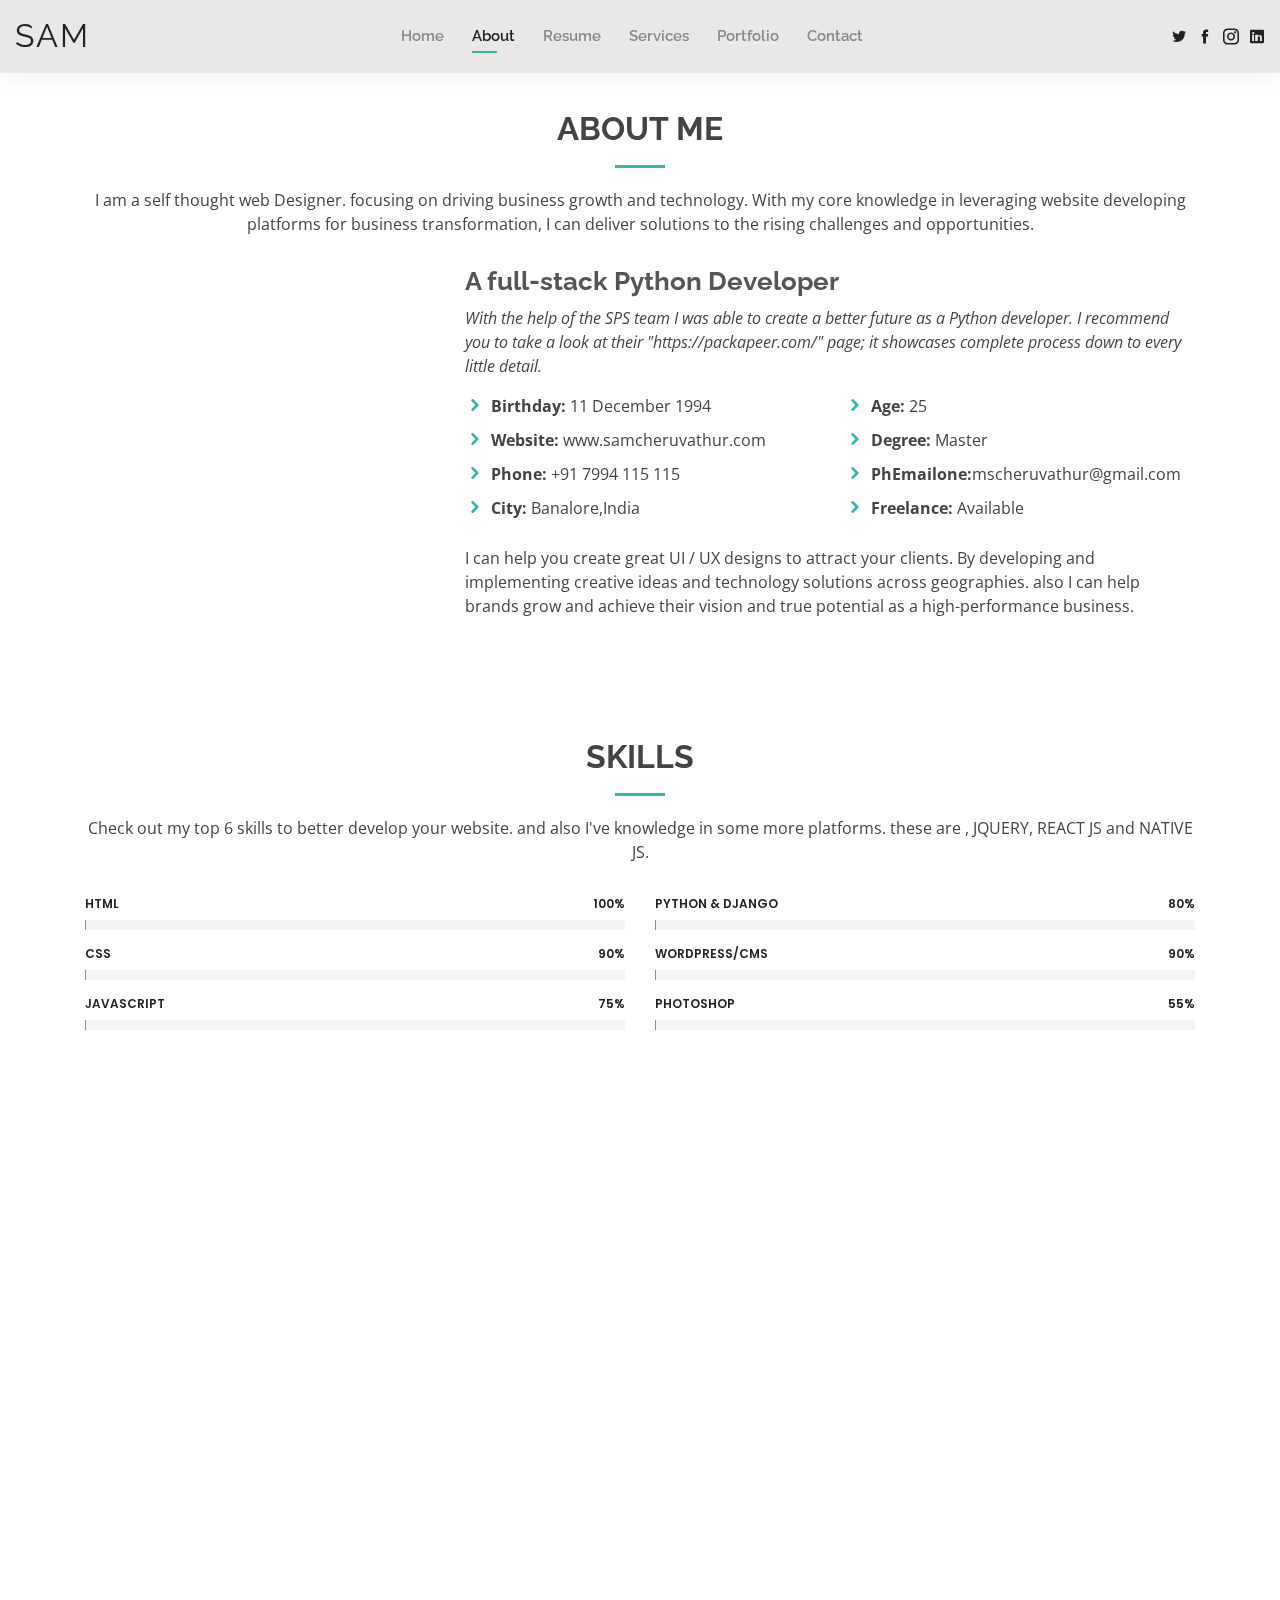
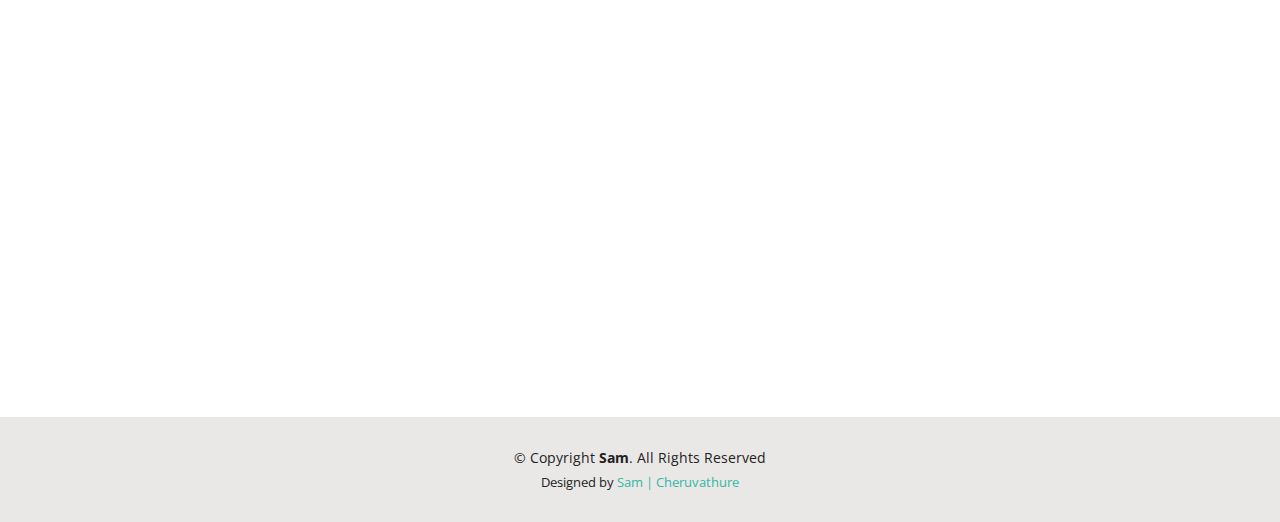
==== about.html @ 328cb69d "bootsrap file" ====
<!DOCTYPE html>
<html lang="en">

<head>
  <meta charset="utf-8">
  <meta content="width=device-width, initial-scale=1.0" name="viewport">

  <title>Sam | Cheruvathur</title>
  <meta content="" name="description">
  <meta content="" name="keywords">

  <!-- Favicons -->
  <link href="#" rel="#">
  <link href="#" rel="#">

  <!-- Google Fonts -->
  <link href="https://fonts.googleapis.com/css?family=Open+Sans:300,300i,400,400i,600,600i,700,700i|Raleway:300,300i,400,400i,500,500i,600,600i,700,700i|Poppins:300,300i,400,400i,500,500i,600,600i,700,700i" rel="stylesheet">

  <!-- Vendor CSS Files -->
  <link href="assets/vendor/bootstrap/css/bootstrap.min.css" rel="stylesheet">
  <link href="assets/vendor/icofont/icofont.min.css" rel="stylesheet">
  <link href="assets/vendor/owl.carousel/assets/owl.carousel.min.css" rel="stylesheet">
  <link href="assets/vendor/boxicons/css/boxicons.min.css" rel="stylesheet">
  <link href="assets/vendor/venobox/venobox.css" rel="stylesheet">
  <link href="assets/vendor/aos/aos.css" rel="stylesheet">

  <!-- Template Main CSS File -->
  <link href="assets/css/style.css" rel="stylesheet">

  <!-- =======================================================
  * Template Name: Kelly - v2.1.1
  * Template URL: https://bootstrapmade.com/kelly-free-bootstrap-cv-resume-html-template/
  * Author: BootstrapMade.com
  * License: https://bootstrapmade.com/license/
  ======================================================== -->
</head>

<body>

  <!-- ======= Header ======= -->
  <header id="header" class="fixed-top">
    <div class="container-fluid d-flex justify-content-between align-items-center">

      <h1 class="logo"><a href="index.html">Sam</a></h1>
      <!-- Uncomment below if you prefer to use an image logo -->
      <!-- <a href="index.html" class="logo"><img src="assets/img/logo.png" alt="" class="img-fluid"></a>-->

      <nav class="nav-menu d-none d-lg-block">
        <ul>
          <li><a href="index.html">Home</a></li>
          <li class="active"><a href="about.html">About</a></li>
          <li><a href="resume.html">Resume</a></li>
          <li><a href="services.html">Services</a></li>
          <li><a href="portfolio.html">Portfolio</a></li>
          <li><a href="contact.html">Contact</a></li>
        </ul>
      </nav><!-- .nav-menu -->

      <div class="header-social-links">
        <a href="https://twitter.com/SamTirur" target="blank" class="twitter"><i class="icofont-twitter"></i></a>
        <a href="https://www.facebook.com/no.ame.9066/" target="blank" class="facebook"><i class="icofont-facebook"></i></a>
        <a href="https://www.instagram.com/sam_cheruvathur/" target="blank" class="instagram"><i class="icofont-instagram"></i></a>
        <a href="https://www.linkedin.com/in/muhammed-shamsad-b9703b196/" target="blank" class="linkedin"><i class="icofont-linkedin"></i></i></a>
      </div>

    </div>

  </header><!-- End Header -->

  <main id="main">

    <!-- ======= About Section ======= -->
    <section id="about" class="about">
      <div class="container" data-aos="fade-up">

        <div class="section-title">
          <h2>About Me</h2>
          <p>I am a self thought web Designer. focusing on driving business growth and technology.   With my core knowledge in leveraging website developing platforms for business transformation, I can deliver solutions to the rising challenges and opportunities.</p>
        </div>

        <div class="row">
          <div class="col-lg-4">
            <img src="assets/img/sam.jpg" class="img-fluid" alt="">
          </div>
          <div class="col-lg-8 pt-4 pt-lg-0 content">
            <h3>A full-stack Python Developer</h3>
            <p class="font-italic">
            With the help of the SPS team I was able to create a better future as a Python developer. I recommend you to take a look at their "https://packapeer.com/" page; it showcases complete process down to every little detail.
            </p>
            <div class="row">
              <div class="col-lg-6">
                <ul>
                  <li><i class="icofont-rounded-right"></i> <strong>Birthday:</strong> 11 December 1994</li>
                  <li><i class="icofont-rounded-right"></i> <strong>Website:</strong> www.samcheruvathur.com</li>
                  <li><i class="icofont-rounded-right"></i> <strong>Phone:</strong> +91 7994 115 115</li>
                  <li><i class="icofont-rounded-right"></i> <strong>City:</strong> Banalore,India</li>
                </ul>
              </div>
              <div class="col-lg-6">
                <ul>
                  <li><i class="icofont-rounded-right"></i> <strong>Age:</strong> 25</li>
                  <li><i class="icofont-rounded-right"></i> <strong>Degree:</strong> Master</li>
                  <li><i class="icofont-rounded-right"></i> <strong>PhEmailone:</strong>mscheruvathur@gmail.com</li>
                  <li><i class="icofont-rounded-right"></i> <strong>Freelance:</strong> Available</li>
                </ul>
              </div>
            </div>
            <p>
            I can help you create great UI / UX designs to attract your clients. By developing and implementing creative ideas and technology solutions across geographies. also I can help brands grow and achieve their vision and true potential as a high-performance business.
            </p>
          </div>
        </div>

      </div>
    </section><!-- End About Section -->

    <!-- ======= Skills Section ======= -->
    <section id="skills" class="skills">
      <div class="container" data-aos="fade-up">

        <div class="section-title">
          <h2>Skills</h2>
          <p>Check out my top 6 skills to better develop your website. and also I've knowledge in some more platforms.  these are , JQUERY, REACT JS and NATIVE JS.</p>
        </div>

        <div class="row skills-content">

          <div class="col-lg-6">

            <div class="progress">
              <span class="skill">HTML <i class="val">100%</i></span>
              <div class="progress-bar-wrap">
                <div class="progress-bar" role="progressbar" aria-valuenow="100" aria-valuemin="0" aria-valuemax="100"></div>
              </div>
            </div>

            <div class="progress">
              <span class="skill">CSS <i class="val">90%</i></span>
              <div class="progress-bar-wrap">
                <div class="progress-bar" role="progressbar" aria-valuenow="90" aria-valuemin="0" aria-valuemax="100"></div>
              </div>
            </div>

            <div class="progress">
              <span class="skill">JavaScript <i class="val">75%</i></span>
              <div class="progress-bar-wrap">
                <div class="progress-bar" role="progressbar" aria-valuenow="75" aria-valuemin="0" aria-valuemax="100"></div>
              </div>
            </div>

          </div>

          <div class="col-lg-6">

            <div class="progress">
              <span class="skill">PYTHON &amp; Django <i class="val">80%</i></span>
              <div class="progress-bar-wrap">
                <div class="progress-bar" role="progressbar" aria-valuenow="80" aria-valuemin="0" aria-valuemax="100"></div>
              </div>
            </div>

            <div class="progress">
              <span class="skill">WordPress/CMS <i class="val">90%</i></span>
              <div class="progress-bar-wrap">
                <div class="progress-bar" role="progressbar" aria-valuenow="90" aria-valuemin="0" aria-valuemax="100"></div>
              </div>
            </div>

            <div class="progress">
              <span class="skill">Photoshop <i class="val">55%</i></span>
              <div class="progress-bar-wrap">
                <div class="progress-bar" role="progressbar" aria-valuenow="55" aria-valuemin="0" aria-valuemax="100"></div>
              </div>
            </div>

          </div>

        </div>

      </div>
    </section><!-- End Skills Section -->

    <!-- ======= Facts Section ======= -->
    <section id="facts" class="facts">
      <div class="container" data-aos="fade-up">

        <div class="section-title">
          <h2>Facts</h2>
          <p>I would like to showcase bout my success journey and details of my happiest customers</p>
        </div>

        <div class="row counters">

          <div class="col-lg-3 col-6 text-center">
            <span data-toggle="counter-up">5</span>
            <p>Clients</p>
          </div>

          <div class="col-lg-3 col-6 text-center">
            <span data-toggle="counter-up">2</span>
            <p>Projects</p>
          </div>

          <div class="col-lg-3 col-6 text-center">
            <span data-toggle="counter-up">4</span>
            <p>Pending Works</p>
          </div>

          <div class="col-lg-3 col-6 text-center">
            <span data-toggle="counter-up">112</span>
            <p>Hours Of Support</p>
          </div>

        </div>

      </div>
    </section><!-- End Facts Section -->

    <!-- ======= Testimonials Section ======= -->
    <section id="testimonials" class="testimonials">
      <div class="container" data-aos="fade-up">

        <div class="section-title">
          <h2>Testimonials</h2>
          <p>I would like to share some of best testimonials ​from my customers. </p>
        </div>

        <div class="owl-carousel testimonials-carousel">

          <div class="testimonial-item">
            <img src="assets/img/testimonials/4.jpg" class="testimonial-img" alt="">
            <h3>Dr. Ebin Mustafa</h3>
            <h4>cardiologist, Dr.Br. Ambedkar Medical Collage, Bengalore</h4>
            <p>
              <i class="bx bxs-quote-alt-left quote-icon-left"></i>
              I want to share a quick note. I feel one thing from him, he keeping on time to deliver, and also keeping affordable price. guys I highly recommend yo to follow sam to make a better ideas to business growth.
              <i class="bx bxs-quote-alt-right quote-icon-right"></i>
            </p>
          </div>

          <div class="testimonial-item">
            <img src="assets/img/testimonials/3.jpg" class="testimonial-img" alt="">
            <h3>Musabbah Kuriyodath</h3>
            <h4>B-tech,Student,Pondichery Univercity</h4>
            <p>
              <i class="bx bxs-quote-alt-left quote-icon-left"></i>
              It was a good experience I got from Sam, thank you for your good ideas for improving my collage project summary.
              <i class="bx bxs-quote-alt-right quote-icon-right"></i>
            </p>
          </div>

          <div class="testimonial-item">
            <img src="assets/img/testimonials/1.jpg" class="testimonial-img" alt="">
            <h3>Dr.Azeem Anees</h3>
            <h4>MMC And Research, Mysure</h4>
            <p>
              <i class="bx bxs-quote-alt-left quote-icon-left"></i>
              Excellent quality, great design, creative ideas, I am happy to inform you that if you experience this it will improve your business ideas.
              <i class="bx bxs-quote-alt-right quote-icon-right"></i>
            </p>
          </div>
          <div class="testimonial-item">
            <img src="assets/img/testimonials/2.jpg" class="testimonial-img" alt="">
            <h3>Rejoy Pappan</h3>
            <h4>Founder of GSM, Banglore</h4>
            <p>
              <i class="bx bxs-quote-alt-left quote-icon-left"></i>
              I was totally worried about my business. Before visiting Sam, he shared with me a collection of ideas on how to improve the business. Now everything is going well.
              <i class="bx bxs-quote-alt-right quote-icon-right"></i>
            </p>
          </div>

        </div>

      </div>
    </section><!-- End Testimonials Section -->

  </main><!-- End #main -->

  <!-- ======= Footer ======= -->
  <footer id="footer">
    <div class="container">
      <div class="copyright">
        &copy; Copyright <strong><span>Sam</span></strong>. All Rights Reserved
      </div>
      <div class="credits">
        <!-- All the links in the footer should remain intact. -->
        <!-- You can delete the links only if you purchased the pro version. -->
        <!-- Licensing information: https://bootstrapmade.com/license/ -->
        <!-- Purchase the pro version with working PHP/AJAX contact form: https://bootstrapmade.com/kelly-free-bootstrap-cv-resume-html-template/ -->
        Designed by <a href="#">Sam | Cheruvathure</a>
      </div>
    </div>
  </footer><!-- End  Footer -->

  <div id="preloader"></div>
  <a href="#" class="back-to-top"><i class="bx bx-up-arrow-alt"></i></a>

  <!-- Vendor JS Files -->
  <script src="assets/vendor/jquery/jquery.min.js"></script>
  <script src="assets/vendor/bootstrap/js/bootstrap.bundle.min.js"></script>
  <script src="assets/vendor/jquery.easing/jquery.easing.min.js"></script>
  <script src="assets/vendor/php-email-form/validate.js"></script>
  <script src="assets/vendor/waypoints/jquery.waypoints.min.js"></script>
  <script src="assets/vendor/counterup/counterup.min.js"></script>
  <script src="assets/vendor/owl.carousel/owl.carousel.min.js"></script>
  <script src="assets/vendor/isotope-layout/isotope.pkgd.min.js"></script>
  <script src="assets/vendor/venobox/venobox.min.js"></script>
  <script src="assets/vendor/aos/aos.js"></script>

  <!-- Template Main JS File -->
  <script src="assets/js/main.js"></script>

</body>

</html>
---- assets/vendor/venobox/venobox.css ----
/* ------ venobox.css --------*/
.vbox-overlay *, .vbox-overlay *:before, .vbox-overlay *:after{
    -webkit-backface-visibility: hidden;
    -webkit-box-sizing:border-box;
    -moz-box-sizing:border-box;
    box-sizing:border-box;
}
.vbox-overlay * { 
    -webkit-backface-visibility: visible;
    backface-visibility: visible;
}
.vbox-overlay{
    display: -webkit-flex;
    display: flex;
    -webkit-flex-direction: column;
    flex-direction: column;
    -webkit-justify-content: center;
    justify-content: center;
    -webkit-align-items: center;
    align-items: center;
    position: fixed;
    left: 0;
    top: 0;
    bottom: 0;
    right: 0;
    z-index: 999999;
}

/* ----- navigation ----- */
.vbox-title{
    width: 100%;
    height: 40px;
    float: left;
    text-align: center;
    line-height: 28px;
    font-size: 12px;
    padding: 6px 50px;
    overflow: hidden;
    position: fixed;
    display: none;
    left: 0;
    z-index: 89;
}
.vbox-close{
    cursor: pointer;
    position: fixed;
    top: -1px;
    right: 0;
    width: 50px;
    height: 40px;
    padding: 6px;
    display: block;
    background-position:10px center;
    overflow: hidden;
    font-size: 24px;
    line-height: 1;
    text-align: center;
    z-index: 99;
}
.vbox-left{
    cursor: pointer;
    position: fixed;
    left: 0;
    height: 40px;
    overflow: hidden;
    line-height: 28px;
    font-size: 12px;
    z-index: 99;
    display: flex;
    align-items:center;
}
.vbox-num{
    display: inline-block;
    margin: 6px 0 6px 15px;
}
/* ----- Social share ----- */
.vbox-share{
    line-height: 28px;
    font-size: 12px;
    overflow: hidden;
    position: fixed;
    left: 0;
    z-index: 98;
    display: flex;
    align-items:center;
    justify-content: center;
    width: 100%;
    text-align: center;
}
.vbox-share svg{
    max-height: 28px;
    width: 28px;
    z-index: 10;
    margin-left: 12px;
    margin-top: 6px;
    margin-bottom: 6px;
    vertical-align: middle;
}


/* ----- navigation ARROWS ----- */
.vbox-next, .vbox-prev{
    position: fixed;
    top: 50%;
    margin-top: -15px;
    overflow: hidden;
    cursor: pointer;
    display: block;
    width: 45px;
    height: 45px;
    z-index: 99;
}
.vbox-next span, .vbox-prev span{
    position: relative;
    width: 20px;
    height: 20px;
    border: 2px solid transparent;
    border-top-color: #B6B6B6;
    border-right-color: #B6B6B6;
    text-indent: -100px;
    position: absolute;
    top: 8px;
    display: block;
}
.vbox-prev{
    left: 15px;
}
.vbox-next{
    right: 15px;
}
.vbox-prev span{
    left: 10px;
    -ms-transform: rotate(-135deg);
    -webkit-transform: rotate(-135deg);
    transform: rotate(-135deg);
}
.vbox-next span{
    -ms-transform: rotate(45deg);
    -webkit-transform: rotate(45deg);
    transform: rotate(45deg);
    right: 10px;
}
/* ------- inline window ------ */
.vbox-inline{
    width: 420px;
    height: 315px;
    height: 70vh;
    padding: 10px;
    background: #fff;
    margin: 0 auto;
    overflow: auto;
    text-align: left;
}
/* ------- Video & iFrames window ------ */
.venoframe{
    max-width: 100%;
    width: 100%;
    border: none;
    width: 100%;
    height: 260px;
    height: 70vh;
}
.venoframe.vbvid{
    height: 260px;
}
@media (min-width: 768px) {
    .venoframe, .vbox-inline{
        width: 90%;
        height: 360px;
        height: 70vh;
    }
    .venoframe.vbvid{
        width: 640px;
        height: 360px;
    }
}
@media (min-width: 992px) {
    .venoframe, .vbox-inline{
        max-width: 1200px;
        width: 80%;
        height: 540px;
        height: 70vh;
    }
    .venoframe.vbvid{
        width: 960px;
        height: 540px;
    }
}
/* 
Please do NOT edit this part! 
or at least read this note: http://i.imgur.com/7C0ws9e.gif
*/
.vbox-open{
    overflow: hidden;
}
.vbox-container{
    position: absolute;
    left: 0;
    right: 0;
    top: 0;
    bottom: 0;
    overflow-x: hidden;
    overflow-y: scroll;
    overflow-scrolling: touch;
    -webkit-overflow-scrolling: touch;
    z-index: 20;
    max-height: 100%;

}

.vbox-content{
    text-align: center;
    float: left;
    width: 100%;
    position: relative;
    overflow: hidden;
    padding: 20px 4%;
}
.vbox-container img{
    max-width: 100%;
    height: auto;
}
.vbox-figlio{
    box-shadow: 0 0 12px rgba(0,0,0,0.19), 0 6px 6px rgba(0,0,0,0.23);
    max-width: 100%;
    text-align: initial;
}
img.vbox-figlio{
    -webkit-user-select: none;
-khtml-user-select: none;
-moz-user-select: none;
-o-user-select: none;
user-select: none;
}
.vbox-content.swipe-left{
    margin-left: -200px !important;
}
.vbox-content.swipe-right{
    margin-left: 200px !important;
}
.vbox-animated{
    webkit-transition: margin 300ms ease-out;
    transition: margin 300ms ease-out;
}

/* ---------- preloader ----------
 * SPINKIT 
 * http://tobiasahlin.com/spinkit/
-------------------------------- */
.sk-double-bounce,.sk-rotating-plane{width:40px;height:40px;margin:40px auto}.sk-rotating-plane{background-color:#333;-webkit-animation:sk-rotatePlane 1.2s infinite ease-in-out;animation:sk-rotatePlane 1.2s infinite ease-in-out}@-webkit-keyframes sk-rotatePlane{0%{-webkit-transform:perspective(120px) rotateX(0) rotateY(0);transform:perspective(120px) rotateX(0) rotateY(0)}50%{-webkit-transform:perspective(120px) rotateX(-180.1deg) rotateY(0);transform:perspective(120px) rotateX(-180.1deg) rotateY(0)}100%{-webkit-transform:perspective(120px) rotateX(-180deg) rotateY(-179.9deg);transform:perspective(120px) rotateX(-180deg) rotateY(-179.9deg)}}@keyframes sk-rotatePlane{0%{-webkit-transform:perspective(120px) rotateX(0) rotateY(0);transform:perspective(120px) rotateX(0) rotateY(0)}50%{-webkit-transform:perspective(120px) rotateX(-180.1deg) rotateY(0);transform:perspective(120px) rotateX(-180.1deg) rotateY(0)}100%{-webkit-transform:perspective(120px) rotateX(-180deg) rotateY(-179.9deg);transform:perspective(120px) rotateX(-180deg) rotateY(-179.9deg)}}.sk-double-bounce{position:relative}.sk-double-bounce .sk-child{width:100%;height:100%;border-radius:50%;background-color:#333;opacity:.6;position:absolute;top:0;left:0;-webkit-animation:sk-doubleBounce 2s infinite ease-in-out;animation:sk-doubleBounce 2s infinite ease-in-out}.sk-chasing-dots .sk-child,.sk-spinner-pulse,.sk-three-bounce .sk-child{background-color:#333;border-radius:100%}.sk-double-bounce .sk-double-bounce2{-webkit-animation-delay:-1s;animation-delay:-1s}@-webkit-keyframes sk-doubleBounce{0%,100%{-webkit-transform:scale(0);transform:scale(0)}50%{-webkit-transform:scale(1);transform:scale(1)}}@keyframes sk-doubleBounce{0%,100%{-webkit-transform:scale(0);transform:scale(0)}50%{-webkit-transform:scale(1);transform:scale(1)}}.sk-wave{margin:40px auto;width:50px;height:40px;text-align:center;font-size:10px}.sk-wave .sk-rect{background-color:#333;height:100%;width:6px;display:inline-block;-webkit-animation:sk-waveStretchDelay 1.2s infinite ease-in-out;animation:sk-waveStretchDelay 1.2s infinite ease-in-out}.sk-wave .sk-rect1{-webkit-animation-delay:-1.2s;animation-delay:-1.2s}.sk-wave .sk-rect2{-webkit-animation-delay:-1.1s;animation-delay:-1.1s}.sk-wave .sk-rect3{-webkit-animation-delay:-1s;animation-delay:-1s}.sk-wave .sk-rect4{-webkit-animation-delay:-.9s;animation-delay:-.9s}.sk-wave .sk-rect5{-webkit-animation-delay:-.8s;animation-delay:-.8s}@-webkit-keyframes sk-waveStretchDelay{0%,100%,40%{-webkit-transform:scaleY(.4);transform:scaleY(.4)}20%{-webkit-transform:scaleY(1);transform:scaleY(1)}}@keyframes sk-waveStretchDelay{0%,100%,40%{-webkit-transform:scaleY(.4);transform:scaleY(.4)}20%{-webkit-transform:scaleY(1);transform:scaleY(1)}}.sk-wandering-cubes{margin:40px auto;width:40px;height:40px;position:relative}.sk-wandering-cubes .sk-cube{background-color:#333;width:10px;height:10px;position:absolute;top:0;left:0;-webkit-animation:sk-wanderingCube 1.8s ease-in-out -1.8s infinite both;animation:sk-wanderingCube 1.8s ease-in-out -1.8s infinite both}.sk-chasing-dots,.sk-spinner-pulse{width:40px;height:40px;margin:40px auto}.sk-wandering-cubes .sk-cube2{-webkit-animation-delay:-.9s;animation-delay:-.9s}@-webkit-keyframes sk-wanderingCube{0%{-webkit-transform:rotate(0);transform:rotate(0)}25%{-webkit-transform:translateX(30px) rotate(-90deg) scale(.5);transform:translateX(30px) rotate(-90deg) scale(.5)}50%{-webkit-transform:translateX(30px) translateY(30px) rotate(-179deg);transform:translateX(30px) translateY(30px) rotate(-179deg)}50.1%{-webkit-transform:translateX(30px) translateY(30px) rotate(-180deg);transform:translateX(30px) translateY(30px) rotate(-180deg)}75%{-webkit-transform:translateX(0) translateY(30px) rotate(-270deg) scale(.5);transform:translateX(0) translateY(30px) rotate(-270deg) scale(.5)}100%{-webkit-transform:rotate(-360deg);transform:rotate(-360deg)}}@keyframes sk-wanderingCube{0%{-webkit-transform:rotate(0);transform:rotate(0)}25%{-webkit-transform:translateX(30px) rotate(-90deg) scale(.5);transform:translateX(30px) rotate(-90deg) scale(.5)}50%{-webkit-transform:translateX(30px) translateY(30px) rotate(-179deg);transform:translateX(30px) translateY(30px) rotate(-179deg)}50.1%{-webkit-transform:translateX(30px) translateY(30px) rotate(-180deg);transform:translateX(30px) translateY(30px) rotate(-180deg)}75%{-webkit-transform:translateX(0) translateY(30px) rotate(-270deg) scale(.5);transform:translateX(0) translateY(30px) rotate(-270deg) scale(.5)}100%{-webkit-transform:rotate(-360deg);transform:rotate(-360deg)}}.sk-spinner-pulse{-webkit-animation:sk-pulseScaleOut 1s infinite ease-in-out;animation:sk-pulseScaleOut 1s infinite ease-in-out}@-webkit-keyframes sk-pulseScaleOut{0%{-webkit-transform:scale(0);transform:scale(0)}100%{-webkit-transform:scale(1);transform:scale(1);opacity:0}}@keyframes sk-pulseScaleOut{0%{-webkit-transform:scale(0);transform:scale(0)}100%{-webkit-transform:scale(1);transform:scale(1);opacity:0}}.sk-chasing-dots{position:relative;text-align:center;-webkit-animation:sk-chasingDotsRotate 2s infinite linear;animation:sk-chasingDotsRotate 2s infinite linear}.sk-chasing-dots .sk-child{width:60%;height:60%;display:inline-block;position:absolute;top:0;-webkit-animation:sk-chasingDotsBounce 2s infinite ease-in-out;animation:sk-chasingDotsBounce 2s infinite ease-in-out}.sk-chasing-dots .sk-dot2{top:auto;bottom:0;-webkit-animation-delay:-1s;animation-delay:-1s}@-webkit-keyframes sk-chasingDotsRotate{100%{-webkit-transform:rotate(360deg);transform:rotate(360deg)}}@keyframes sk-chasingDotsRotate{100%{-webkit-transform:rotate(360deg);transform:rotate(360deg)}}@-webkit-keyframes sk-chasingDotsBounce{0%,100%{-webkit-transform:scale(0);transform:scale(0)}50%{-webkit-transform:scale(1);transform:scale(1)}}@keyframes sk-chasingDotsBounce{0%,100%{-webkit-transform:scale(0);transform:scale(0)}50%{-webkit-transform:scale(1);transform:scale(1)}}.sk-three-bounce{margin:40px auto;width:80px;text-align:center}.sk-three-bounce .sk-child{width:20px;height:20px;display:inline-block;-webkit-animation:sk-three-bounce 1.4s ease-in-out 0s infinite both;animation:sk-three-bounce 1.4s ease-in-out 0s infinite both}.sk-circle .sk-child:before,.sk-fading-circle .sk-circle:before{display:block;border-radius:100%;content:'';background-color:#333}.sk-three-bounce .sk-bounce1{-webkit-animation-delay:-.32s;animation-delay:-.32s}.sk-three-bounce .sk-bounce2{-webkit-animation-delay:-.16s;animation-delay:-.16s}@-webkit-keyframes sk-three-bounce{0%,100%,80%{-webkit-transform:scale(0);transform:scale(0)}40%{-webkit-transform:scale(1);transform:scale(1)}}@keyframes sk-three-bounce{0%,100%,80%{-webkit-transform:scale(0);transform:scale(0)}40%{-webkit-transform:scale(1);transform:scale(1)}}.sk-circle{margin:40px auto;width:40px;height:40px;position:relative}.sk-circle .sk-child{width:100%;height:100%;position:absolute;left:0;top:0}.sk-circle .sk-child:before{margin:0 auto;width:15%;height:15%;-webkit-animation:sk-circleBounceDelay 1.2s infinite ease-in-out both;animation:sk-circleBounceDelay 1.2s infinite ease-in-out both}.sk-circle .sk-circle2{-webkit-transform:rotate(30deg);-ms-transform:rotate(30deg);transform:rotate(30deg)}.sk-circle .sk-circle3{-webkit-transform:rotate(60deg);-ms-transform:rotate(60deg);transform:rotate(60deg)}.sk-circle .sk-circle4{-webkit-transform:rotate(90deg);-ms-transform:rotate(90deg);transform:rotate(90deg)}.sk-circle .sk-circle5{-webkit-transform:rotate(120deg);-ms-transform:rotate(120deg);transform:rotate(120deg)}.sk-circle .sk-circle6{-webkit-transform:rotate(150deg);-ms-transform:rotate(150deg);transform:rotate(150deg)}.sk-circle .sk-circle7{-webkit-transform:rotate(180deg);-ms-transform:rotate(180deg);transform:rotate(180deg)}.sk-circle .sk-circle8{-webkit-transform:rotate(210deg);-ms-transform:rotate(210deg);transform:rotate(210deg)}.sk-circle .sk-circle9{-webkit-transform:rotate(240deg);-ms-transform:rotate(240deg);transform:rotate(240deg)}.sk-circle .sk-circle10{-webkit-transform:rotate(270deg);-ms-transform:rotate(270deg);transform:rotate(270deg)}.sk-circle .sk-circle11{-webkit-transform:rotate(300deg);-ms-transform:rotate(300deg);transform:rotate(300deg)}.sk-circle .sk-circle12{-webkit-transform:rotate(330deg);-ms-transform:rotate(330deg);transform:rotate(330deg)}.sk-circle .sk-circle2:before{-webkit-animation-delay:-1.1s;animation-delay:-1.1s}.sk-circle .sk-circle3:before{-webkit-animation-delay:-1s;animation-delay:-1s}.sk-circle .sk-circle4:before{-webkit-animation-delay:-.9s;animation-delay:-.9s}.sk-circle .sk-circle5:before{-webkit-animation-delay:-.8s;animation-delay:-.8s}.sk-circle .sk-circle6:before{-webkit-animation-delay:-.7s;animation-delay:-.7s}.sk-circle .sk-circle7:before{-webkit-animation-delay:-.6s;animation-delay:-.6s}.sk-circle .sk-circle8:before{-webkit-animation-delay:-.5s;animation-delay:-.5s}.sk-circle .sk-circle9:before{-webkit-animation-delay:-.4s;animation-delay:-.4s}.sk-circle .sk-circle10:before{-webkit-animation-delay:-.3s;animation-delay:-.3s}.sk-circle .sk-circle11:before{-webkit-animation-delay:-.2s;animation-delay:-.2s}.sk-circle .sk-circle12:before{-webkit-animation-delay:-.1s;animation-delay:-.1s}@-webkit-keyframes sk-circleBounceDelay{0%,100%,80%{-webkit-transform:scale(0);transform:scale(0)}40%{-webkit-transform:scale(1);transform:scale(1)}}@keyframes sk-circleBounceDelay{0%,100%,80%{-webkit-transform:scale(0);transform:scale(0)}40%{-webkit-transform:scale(1);transform:scale(1)}}.sk-cube-grid{width:40px;height:40px;margin:40px auto}.sk-cube-grid .sk-cube{width:33.33%;height:33.33%;background-color:#333;float:left;-webkit-animation:sk-cubeGridScaleDelay 1.3s infinite ease-in-out;animation:sk-cubeGridScaleDelay 1.3s infinite ease-in-out}.sk-cube-grid .sk-cube1{-webkit-animation-delay:.2s;animation-delay:.2s}.sk-cube-grid .sk-cube2{-webkit-animation-delay:.3s;animation-delay:.3s}.sk-cube-grid .sk-cube3{-webkit-animation-delay:.4s;animation-delay:.4s}.sk-cube-grid .sk-cube4{-webkit-animation-delay:.1s;animation-delay:.1s}.sk-cube-grid .sk-cube5{-webkit-animation-delay:.2s;animation-delay:.2s}.sk-cube-grid .sk-cube6{-webkit-animation-delay:.3s;animation-delay:.3s}.sk-cube-grid .sk-cube7{-webkit-animation-delay:0ms;animation-delay:0ms}.sk-cube-grid .sk-cube8{-webkit-animation-delay:.1s;animation-delay:.1s}.sk-cube-grid .sk-cube9{-webkit-animation-delay:.2s;animation-delay:.2s}@-webkit-keyframes sk-cubeGridScaleDelay{0%,100%,70%{-webkit-transform:scale3D(1,1,1);transform:scale3D(1,1,1)}35%{-webkit-transform:scale3D(0,0,1);transform:scale3D(0,0,1)}}@keyframes sk-cubeGridScaleDelay{0%,100%,70%{-webkit-transform:scale3D(1,1,1);transform:scale3D(1,1,1)}35%{-webkit-transform:scale3D(0,0,1);transform:scale3D(0,0,1)}}.sk-fading-circle{margin:40px auto;width:40px;height:40px;position:relative}.sk-fading-circle .sk-circle{width:100%;height:100%;position:absolute;left:0;top:0}.sk-fading-circle .sk-circle:before{margin:0 auto;width:15%;height:15%;-webkit-animation:sk-circleFadeDelay 1.2s infinite ease-in-out both;animation:sk-circleFadeDelay 1.2s infinite ease-in-out both}.sk-fading-circle .sk-circle2{-webkit-transform:rotate(30deg);-ms-transform:rotate(30deg);transform:rotate(30deg)}.sk-fading-circle .sk-circle3{-webkit-transform:rotate(60deg);-ms-transform:rotate(60deg);transform:rotate(60deg)}.sk-fading-circle .sk-circle4{-webkit-transform:rotate(90deg);-ms-transform:rotate(90deg);transform:rotate(90deg)}.sk-fading-circle .sk-circle5{-webkit-transform:rotate(120deg);-ms-transform:rotate(120deg);transform:rotate(120deg)}.sk-fading-circle .sk-circle6{-webkit-transform:rotate(150deg);-ms-transform:rotate(150deg);transform:rotate(150deg)}.sk-fading-circle .sk-circle7{-webkit-transform:rotate(180deg);-ms-transform:rotate(180deg);transform:rotate(180deg)}.sk-fading-circle .sk-circle8{-webkit-transform:rotate(210deg);-ms-transform:rotate(210deg);transform:rotate(210deg)}.sk-fading-circle .sk-circle9{-webkit-transform:rotate(240deg);-ms-transform:rotate(240deg);transform:rotate(240deg)}.sk-fading-circle .sk-circle10{-webkit-transform:rotate(270deg);-ms-transform:rotate(270deg);transform:rotate(270deg)}.sk-fading-circle .sk-circle11{-webkit-transform:rotate(300deg);-ms-transform:rotate(300deg);transform:rotate(300deg)}.sk-fading-circle .sk-circle12{-webkit-transform:rotate(330deg);-ms-transform:rotate(330deg);transform:rotate(330deg)}.sk-fading-circle .sk-circle2:before{-webkit-animation-delay:-1.1s;animation-delay:-1.1s}.sk-fading-circle .sk-circle3:before{-webkit-animation-delay:-1s;animation-delay:-1s}.sk-fading-circle .sk-circle4:before{-webkit-animation-delay:-.9s;animation-delay:-.9s}.sk-fading-circle .sk-circle5:before{-webkit-animation-delay:-.8s;animation-delay:-.8s}.sk-fading-circle .sk-circle6:before{-webkit-animation-delay:-.7s;animation-delay:-.7s}.sk-fading-circle .sk-circle7:before{-webkit-animation-delay:-.6s;animation-delay:-.6s}.sk-fading-circle .sk-circle8:before{-webkit-animation-delay:-.5s;animation-delay:-.5s}.sk-fading-circle .sk-circle9:before{-webkit-animation-delay:-.4s;animation-delay:-.4s}.sk-fading-circle .sk-circle10:before{-webkit-animation-delay:-.3s;animation-delay:-.3s}.sk-fading-circle .sk-circle11:before{-webkit-animation-delay:-.2s;animation-delay:-.2s}.sk-fading-circle .sk-circle12:before{-webkit-animation-delay:-.1s;animation-delay:-.1s}@-webkit-keyframes sk-circleFadeDelay{0%,100%,39%{opacity:0}40%{opacity:1}}@keyframes sk-circleFadeDelay{0%,100%,39%{opacity:0}40%{opacity:1}}.sk-folding-cube{margin:40px auto;width:40px;height:40px;position:relative;-webkit-transform:rotateZ(45deg);transform:rotateZ(45deg)}.sk-folding-cube .sk-cube{float:left;width:50%;height:50%;position:relative;-webkit-transform:scale(1.1);-ms-transform:scale(1.1);transform:scale(1.1)}.sk-folding-cube .sk-cube:before{content:'';position:absolute;top:0;left:0;width:100%;height:100%;background-color:#333;-webkit-animation:sk-foldCubeAngle 2.4s infinite linear both;animation:sk-foldCubeAngle 2.4s infinite linear both;-webkit-transform-origin:100% 100%;-ms-transform-origin:100% 100%;transform-origin:100% 100%}.sk-folding-cube .sk-cube2{-webkit-transform:scale(1.1) rotateZ(90deg);transform:scale(1.1) rotateZ(90deg)}.sk-folding-cube .sk-cube3{-webkit-transform:scale(1.1) rotateZ(180deg);transform:scale(1.1) rotateZ(180deg)}.sk-folding-cube .sk-cube4{-webkit-transform:scale(1.1) rotateZ(270deg);transform:scale(1.1) rotateZ(270deg)}.sk-folding-cube .sk-cube2:before{-webkit-animation-delay:.3s;animation-delay:.3s}.sk-folding-cube .sk-cube3:before{-webkit-animation-delay:.6s;animation-delay:.6s}.sk-folding-cube .sk-cube4:before{-webkit-animation-delay:.9s;animation-delay:.9s}@-webkit-keyframes sk-foldCubeAngle{0%,10%{-webkit-transform:perspective(140px) rotateX(-180deg);transform:perspective(140px) rotateX(-180deg);opacity:0}25%,75%{-webkit-transform:perspective(140px) rotateX(0);transform:perspective(140px) rotateX(0);opacity:1}100%,90%{-webkit-transform:perspective(140px) rotateY(180deg);transform:perspective(140px) rotateY(180deg);opacity:0}}@keyframes sk-foldCubeAngle{0%,10%{-webkit-transform:perspective(140px) rotateX(-180deg);transform:perspective(140px) rotateX(-180deg);opacity:0}25%,75%{-webkit-transform:perspective(140px) rotateX(0);transform:perspective(140px) rotateX(0);opacity:1}100%,90%{-webkit-transform:perspective(140px) rotateY(180deg);transform:perspective(140px) rotateY(180deg);opacity:0}}
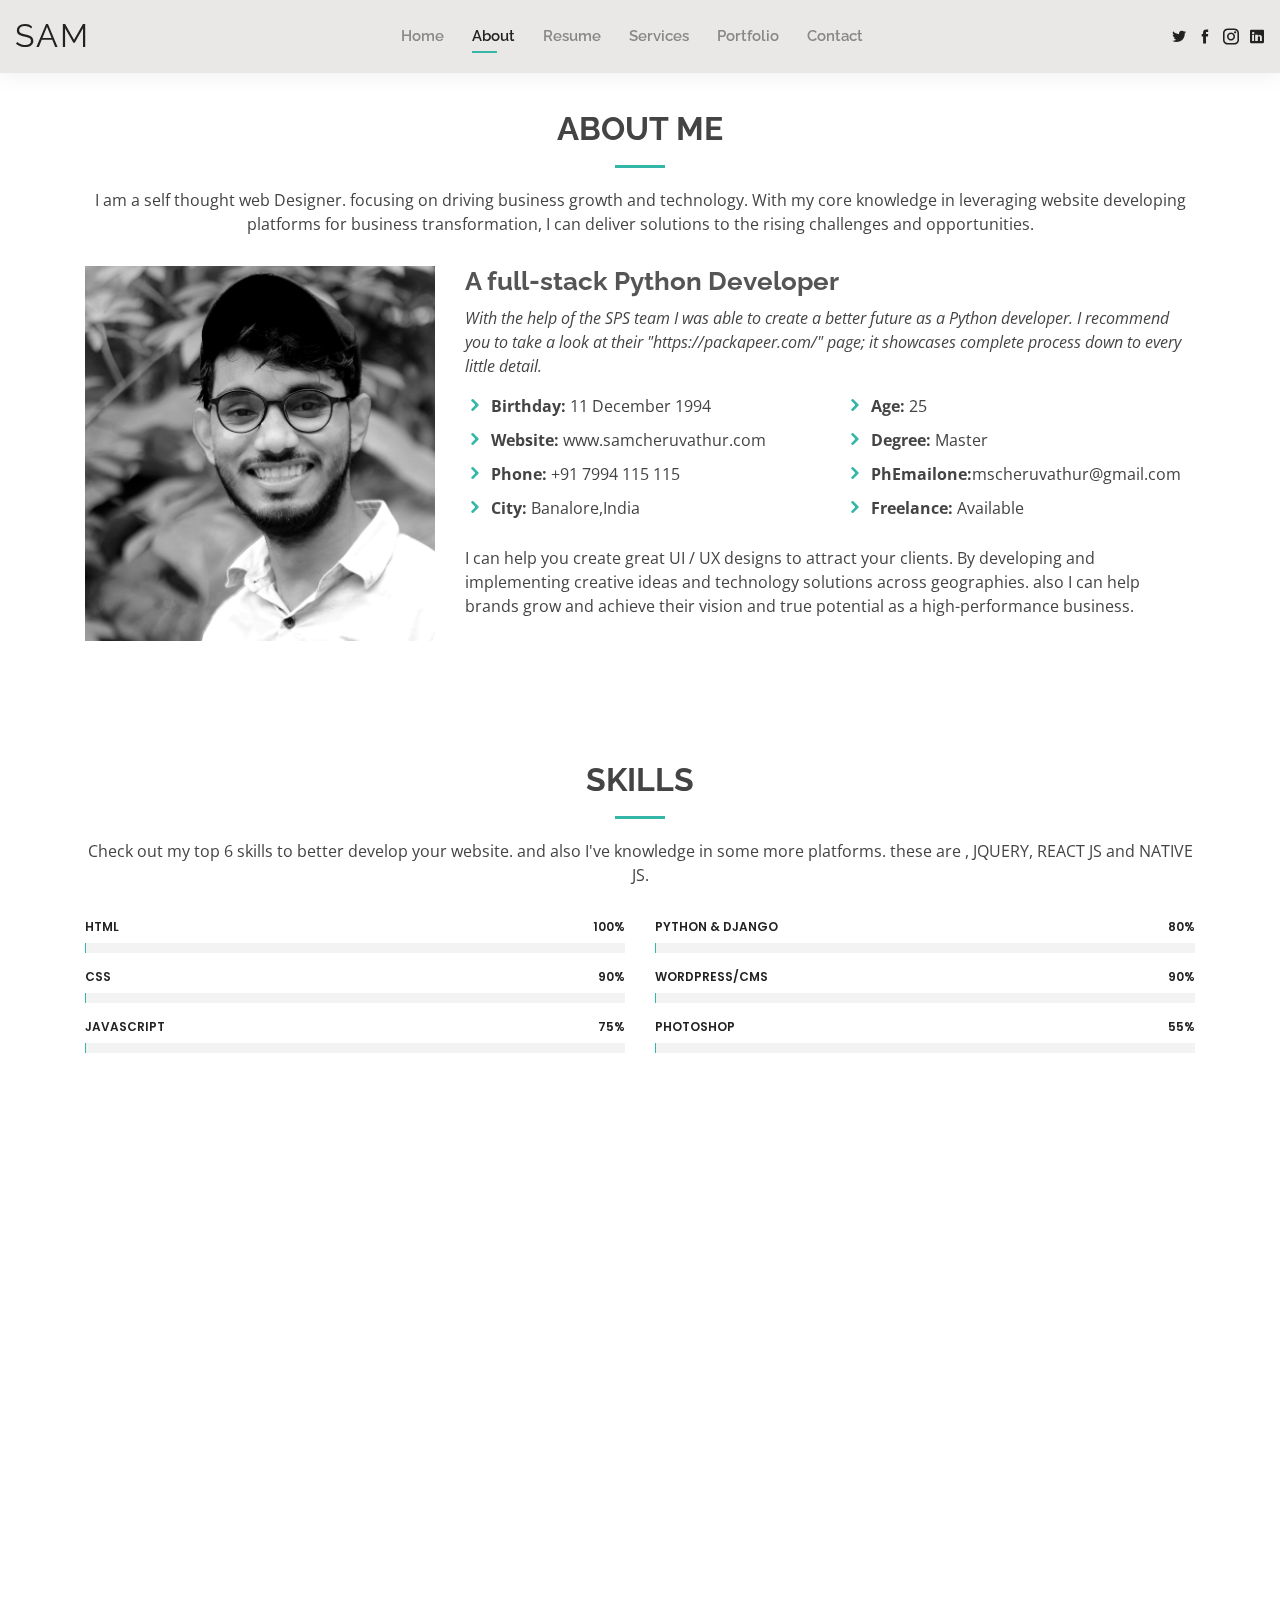
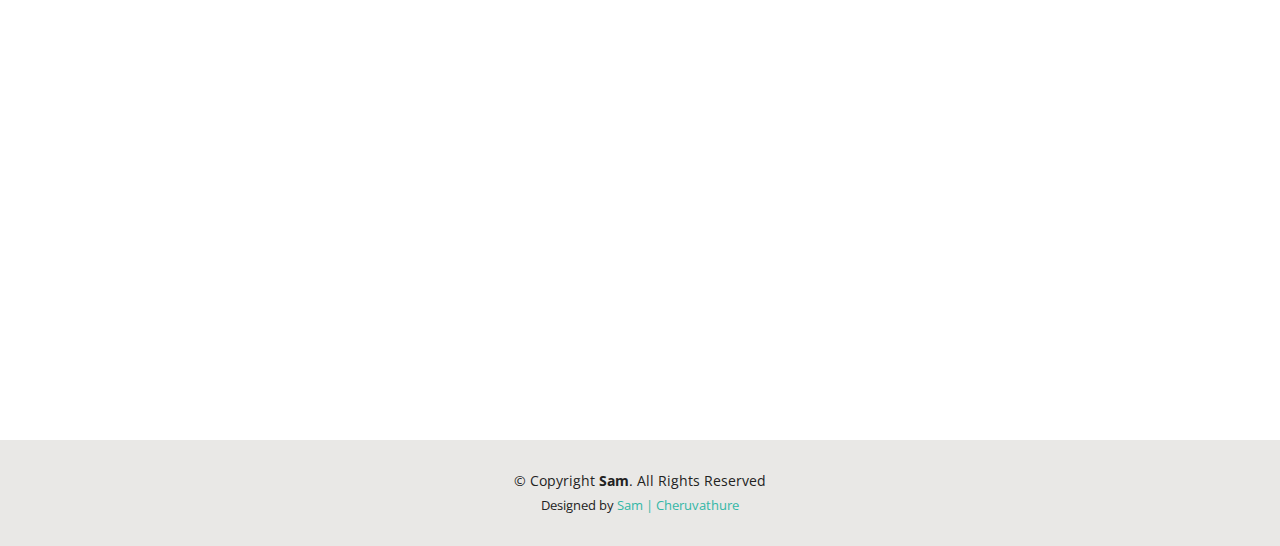
==== commit a7a9277e: "Update about.html" ====
--- a/about.html
+++ b/about.html
@@ -80,7 +80,7 @@
 
         <div class="row">
           <div class="col-lg-4">
-            <img src="assets/img/sam.jpg" class="img-fluid" alt="">
+            <img src="assets/img/sam.JPG" class="img-fluid" alt="">
           </div>
           <div class="col-lg-8 pt-4 pt-lg-0 content">
             <h3>A full-stack Python Developer</h3>
@@ -313,4 +313,4 @@
 
 </body>
 
-</html>+</html>
